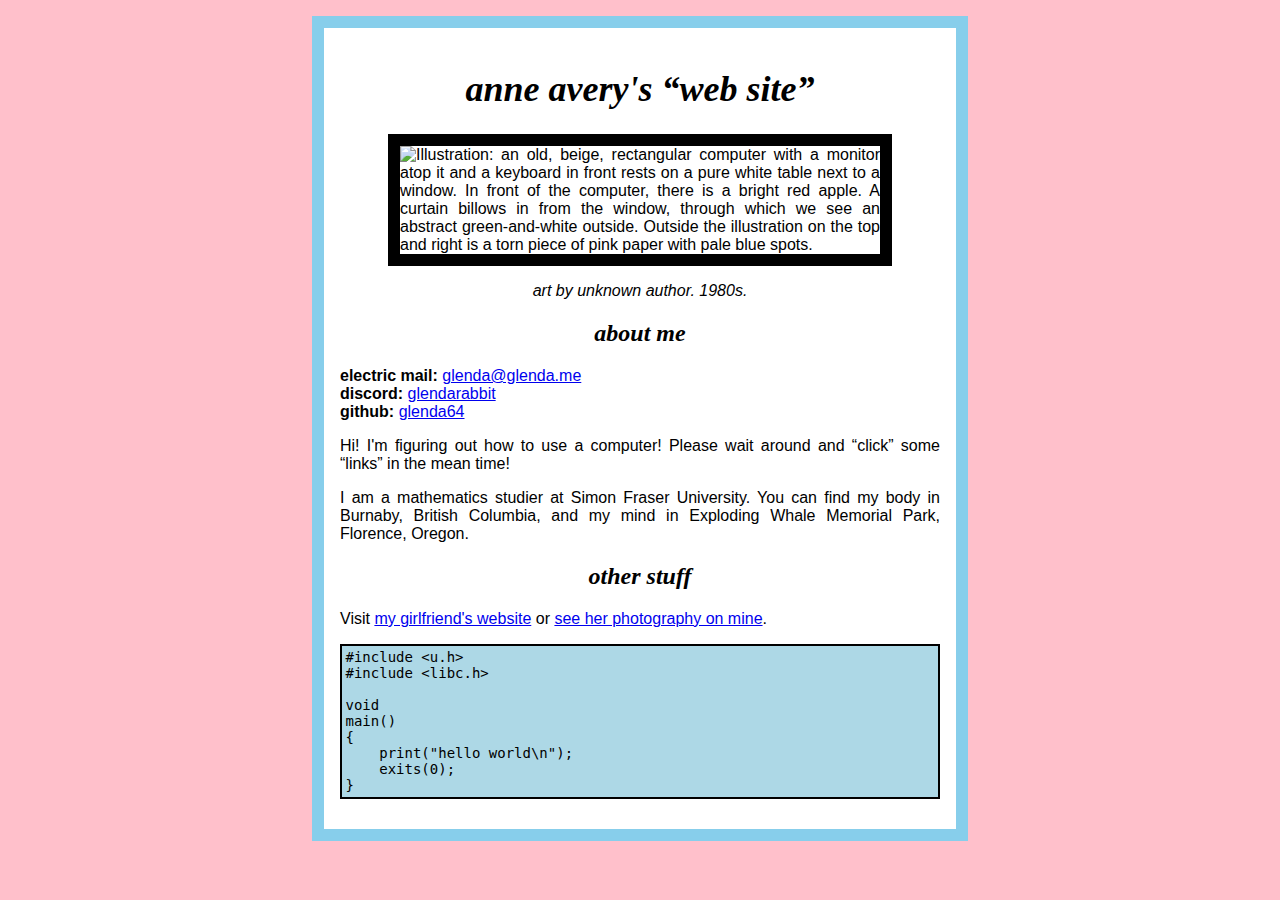
==== index.html @ 70396696 "another periodic update" ====
<!DOCTYPE html>
<html>
	<head>
		<title>rabbit zone</title>
		<link rel="stylesheet" href="style.css">
		<meta charset="utf-8">
		<meta name="viewport" content="width=device-width, initial-scale=1">
		<meta name="name" content="rabbit zone">
		<meta name="description" content="anne's home page">
	</head>
	<body>
		<h1>anne avery's “web site”</h1>
		<img width="80%" src="logging-on.png" alt="Illustration: an old, beige, rectangular computer with a monitor atop it and a keyboard in front rests on a pure white table next to a window. In front of the computer, there is a bright red apple. A curtain billows in from the window, through which we see an abstract green-and-white outside. Outside the illustration on the top and right is a torn piece of pink paper with pale blue spots.">
		<p style="text-align: center; font-style: italic">art by unknown author. 1980s.</p>
		<h2>about me</h2>
		<p>
			<strong>electric mail:</strong> <a href="mailto:glenda@glenda.me">glenda@glenda.me</a><br>
			<strong>discord:</strong> <a href="https://discord.com/users/1100145750630989966">glendarabbit</a><br>
			<strong>github:</strong> <a href="https://github.com/glenda64">glenda64</a><br>
		</p>
		<p>Hi! I'm figuring out how to use a computer! Please wait around and “click” some “links” in the mean time!</p>
		<p>I am a mathematics studier at Simon Fraser University. You can find my body in Burnaby, British Columbia, and my mind in Exploding Whale Memorial Park, Florence, Oregon.</p>
		<h2>other stuff</h2>
		<p>Visit <a href="https://nekodjin.org">my girlfriend's website</a> or <a href="https://glenda.me/photos.html">see her photography on mine</a>.</p>
<pre>
#include &lt;u.h&gt;
#include &lt;libc.h&gt;

void
main()
{
&#09;print("hello world\n");
&#09;exits(0);
}
</pre>
	</body>
</html>
---- style.css ----
html {
  background-color: pink;
}

body {
  font-family: "Trebuchet", sans-serif;
  border: 12px solid skyblue;
  margin: 1em auto;
  padding: 1em;
  max-width: 600px;
  text-align: justify;
  background-color: white;
}

h1 {
  font-size: 36px;
}

h1, h2, h3 {
  font-family: "Georgia", serif;  
  font-style: italic;
  text-align: center;
}

img {
  display: block;
  margin-inline: auto;
  border: 12px solid black;
}

code {
  padding: 0 0.1em;
}

code, pre {
  font-size: 14px;
  font-family: "Monoid", "Consolas", monospace;
  background-color: lightblue;
  tab-size: 4;
}

pre {
  padding: 0.25em;
  border: 2px solid black;
  overflow-x: scroll;
}
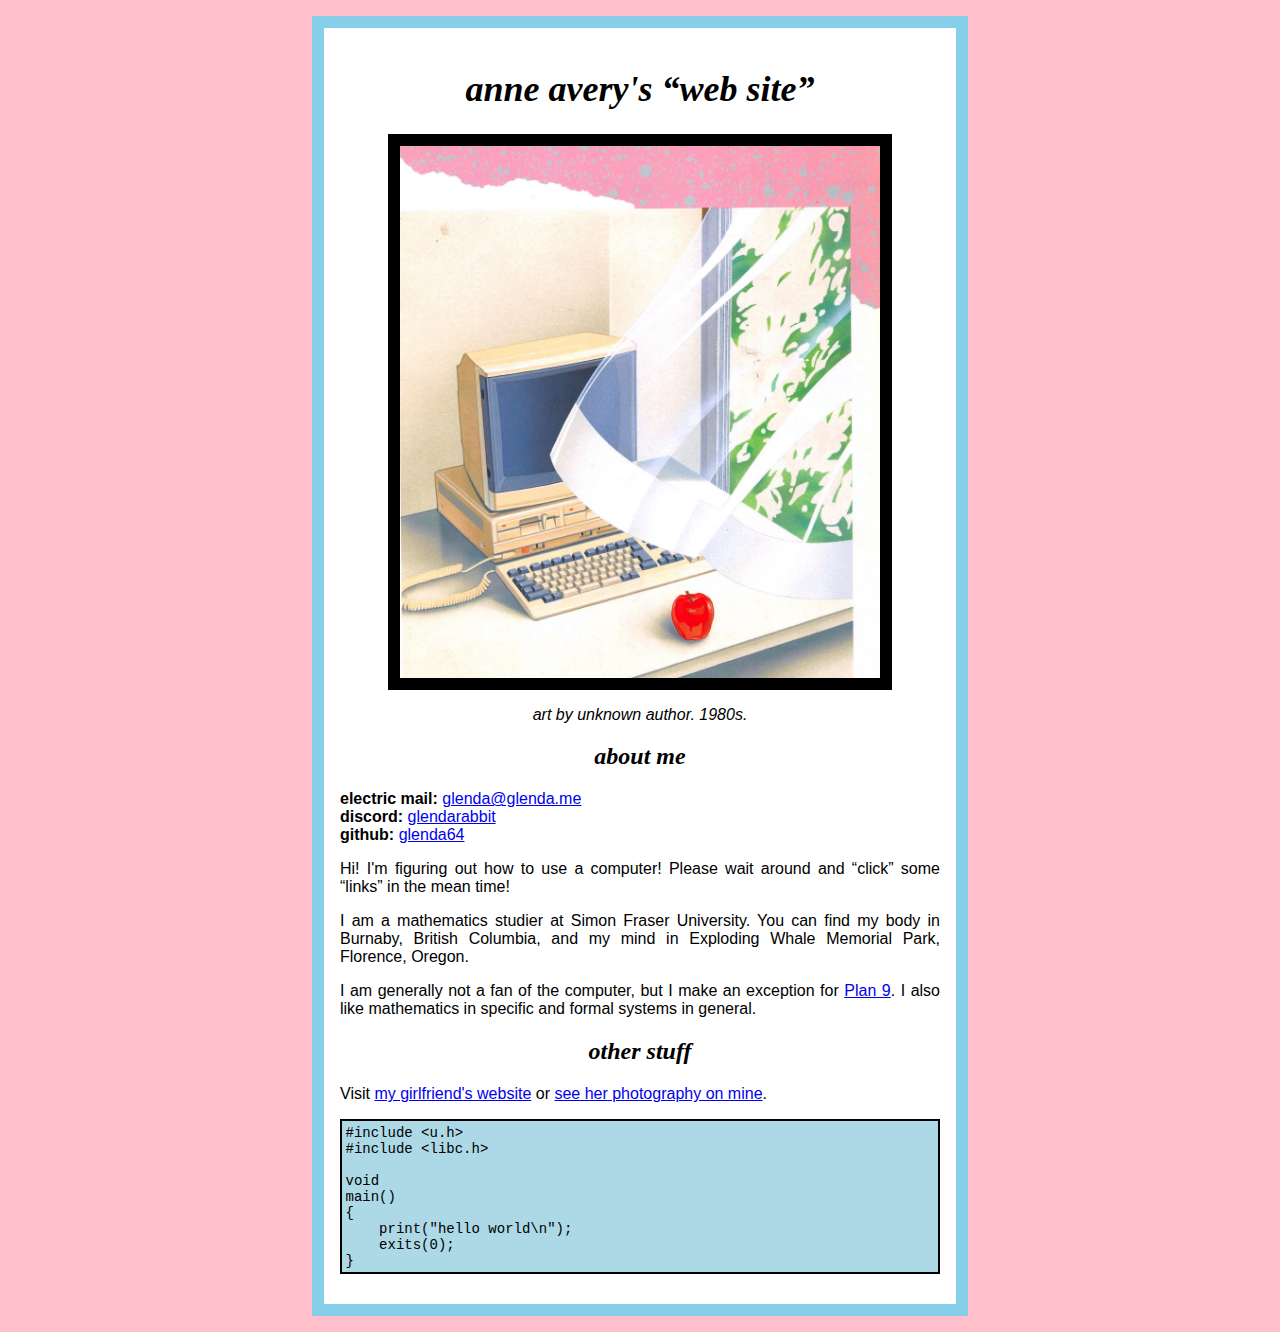
==== commit 3c65f1a5: "add some text, use jpg photo" ====
--- a/index.html
+++ b/index.html
@@ -10,7 +10,7 @@
 	</head>
 	<body>
 		<h1>anne avery's “web site”</h1>
-		<img width="80%" src="logging-on.png" alt="Illustration: an old, beige, rectangular computer with a monitor atop it and a keyboard in front rests on a pure white table next to a window. In front of the computer, there is a bright red apple. A curtain billows in from the window, through which we see an abstract green-and-white outside. Outside the illustration on the top and right is a torn piece of pink paper with pale blue spots.">
+		<img width="80%" src="logging-on.jpg" alt="Illustration: an old, beige, rectangular computer with a monitor atop it and a keyboard in front rests on a pure white table next to a window. In front of the computer, there is a bright red apple. A curtain billows in from the window, through which we see an abstract green-and-white outside. Outside the illustration on the top and right is a torn piece of pink paper with pale blue spots.">
 		<p style="text-align: center; font-style: italic">art by unknown author. 1980s.</p>
 		<h2>about me</h2>
 		<p>
@@ -20,6 +20,7 @@
 		</p>
 		<p>Hi! I'm figuring out how to use a computer! Please wait around and “click” some “links” in the mean time!</p>
 		<p>I am a mathematics studier at Simon Fraser University. You can find my body in Burnaby, British Columbia, and my mind in Exploding Whale Memorial Park, Florence, Oregon.</p>
+		<p>I am generally not a fan of the computer, but I make an exception for <a href="https://p9f.org">Plan 9</a>. I also like mathematics in specific and formal systems in general.</p>
 		<h2>other stuff</h2>
 		<p>Visit <a href="https://nekodjin.org">my girlfriend's website</a> or <a href="https://glenda.me/photos.html">see her photography on mine</a>.</p>
 <pre>
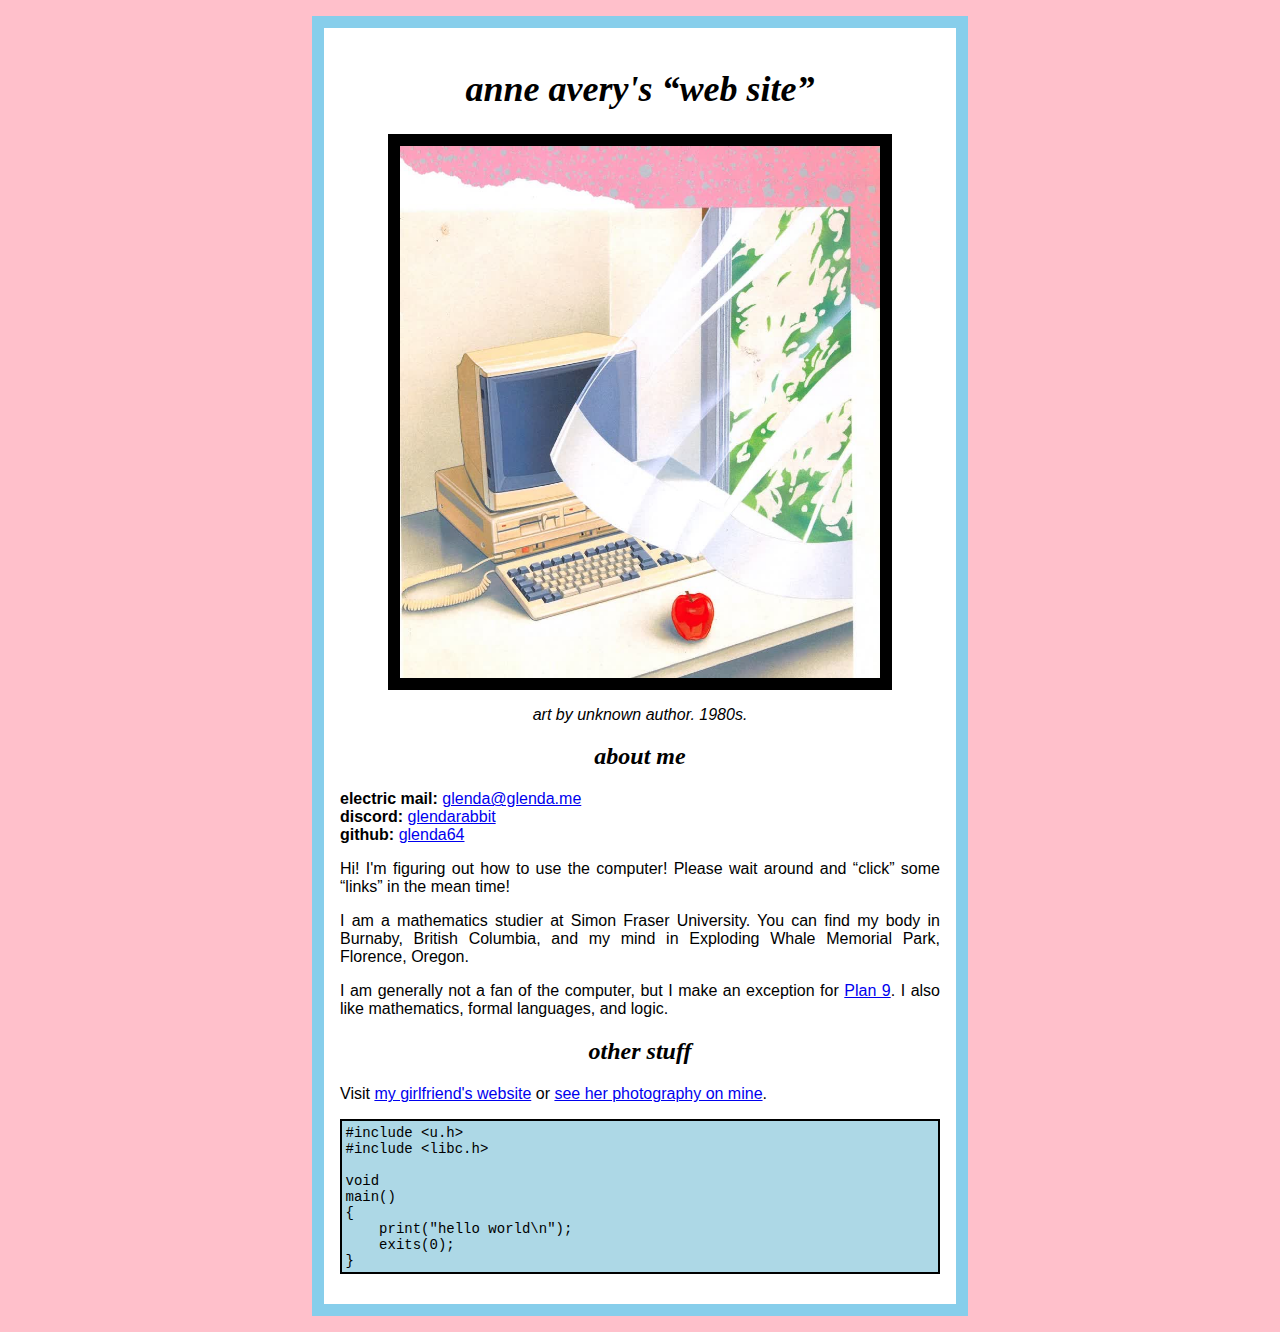
==== commit 025e9306: "wording changes" ====
--- a/index.html
+++ b/index.html
@@ -18,9 +18,9 @@
 			<strong>discord:</strong> <a href="https://discord.com/users/1100145750630989966">glendarabbit</a><br>
 			<strong>github:</strong> <a href="https://github.com/glenda64">glenda64</a><br>
 		</p>
-		<p>Hi! I'm figuring out how to use a computer! Please wait around and “click” some “links” in the mean time!</p>
+		<p>Hi! I'm figuring out how to use the computer! Please wait around and “click” some “links” in the mean time!</p>
 		<p>I am a mathematics studier at Simon Fraser University. You can find my body in Burnaby, British Columbia, and my mind in Exploding Whale Memorial Park, Florence, Oregon.</p>
-		<p>I am generally not a fan of the computer, but I make an exception for <a href="https://p9f.org">Plan 9</a>. I also like mathematics in specific and formal systems in general.</p>
+		<p>I am generally not a fan of the computer, but I make an exception for <a href="https://p9f.org">Plan 9</a>. I also like mathematics, formal languages, and logic.</p>
 		<h2>other stuff</h2>
 		<p>Visit <a href="https://nekodjin.org">my girlfriend's website</a> or <a href="https://glenda.me/photos.html">see her photography on mine</a>.</p>
 <pre>
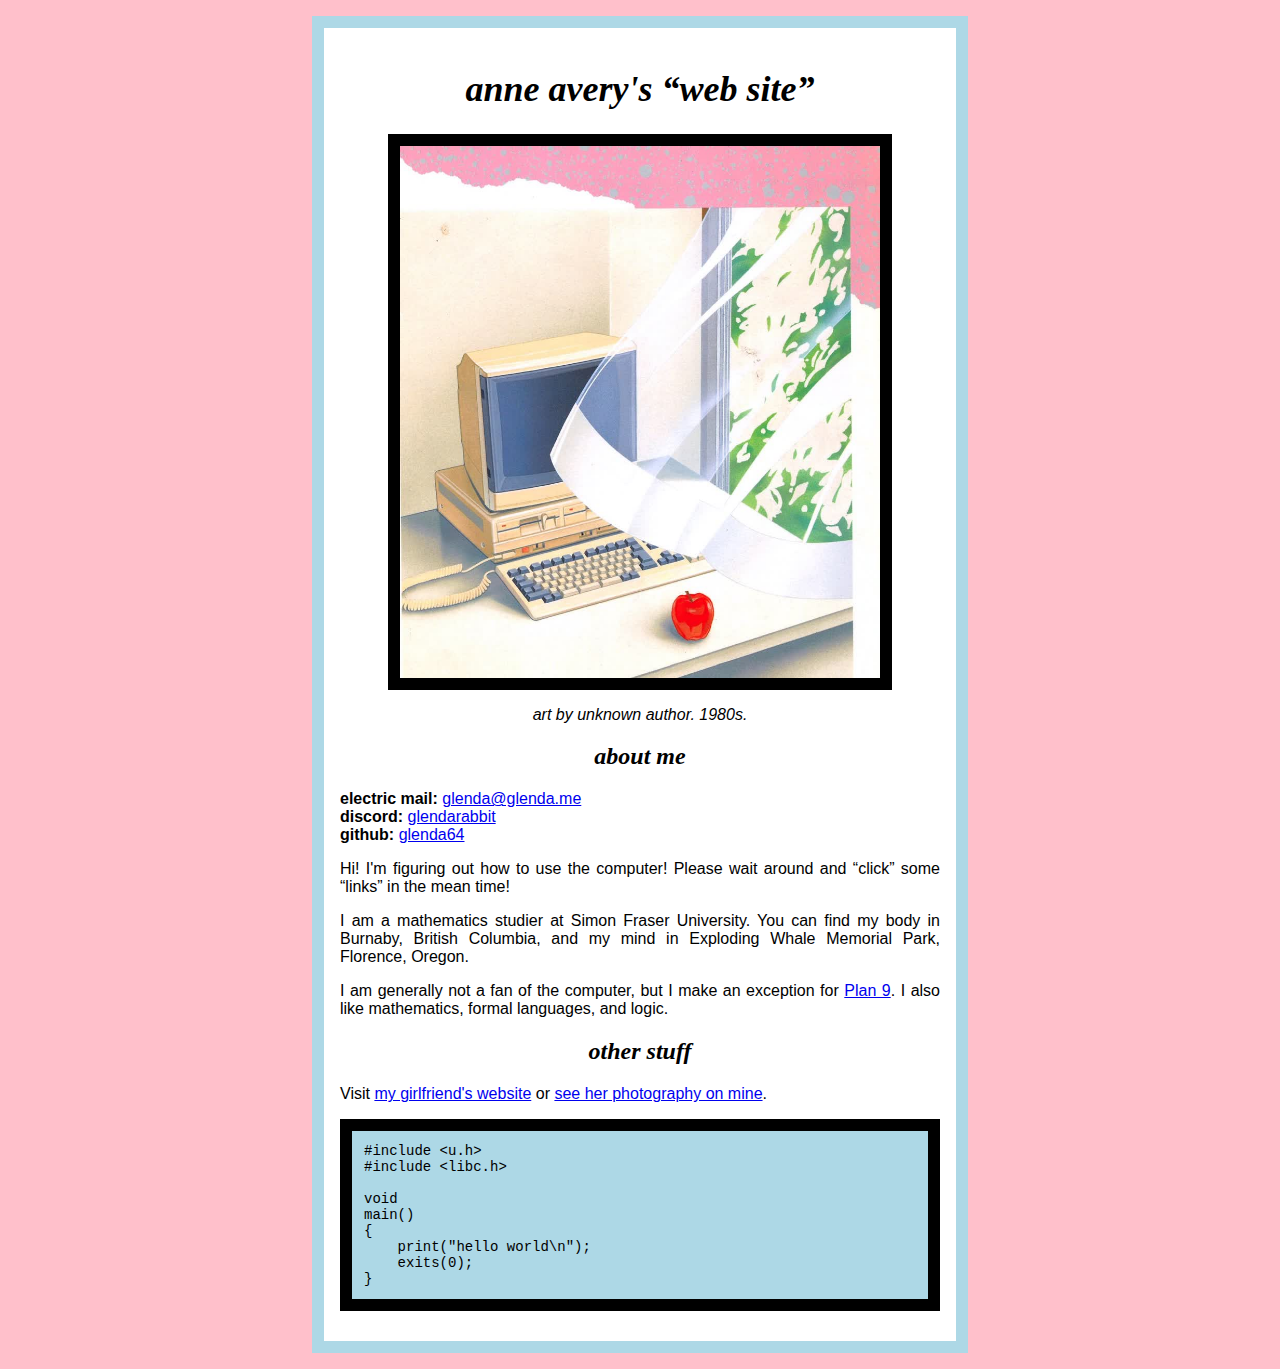
==== commit bd313360: "make image a link" ====
--- a/index.html
+++ b/index.html
@@ -10,7 +10,7 @@
 	</head>
 	<body>
 		<h1>anne avery's “web site”</h1>
-		<img width="80%" src="logging-on.jpg" alt="Illustration: an old, beige, rectangular computer with a monitor atop it and a keyboard in front rests on a pure white table next to a window. In front of the computer, there is a bright red apple. A curtain billows in from the window, through which we see an abstract green-and-white outside. Outside the illustration on the top and right is a torn piece of pink paper with pale blue spots.">
+		<a href="https://glenda.me/logging-on-full.jpg"><img width="80%" src="logging-on.jpg" alt="Illustration: an old, beige, rectangular computer with a monitor atop it and a keyboard in front rests on a pure white table next to a window. In front of the computer, there is a bright red apple. A curtain billows in from the window, through which we see an abstract green-and-white outside. Outside the illustration on the top and right is a torn piece of pink paper with pale blue spots."></a>
 		<p style="text-align: center; font-style: italic">art by unknown author. 1980s.</p>
 		<h2>about me</h2>
 		<p>
--- a/style.css
+++ b/style.css
@@ -4,7 +4,7 @@
 
 body {
   font-family: "Trebuchet", sans-serif;
-  border: 12px solid skyblue;
+  border: 12px solid lightblue;
   margin: 1em auto;
   padding: 1em;
   max-width: 600px;
@@ -35,12 +35,12 @@
 code, pre {
   font-size: 14px;
   font-family: "Monoid", "Consolas", monospace;
-  background-color: lightblue;
-  tab-size: 4;
 }
 
 pre {
-  padding: 0.25em;
-  border: 2px solid black;
+  padding: 12px;
+  border: 12px solid black;
+  background-color: lightblue;
+  tab-size: 4;
   overflow-x: scroll;
 }
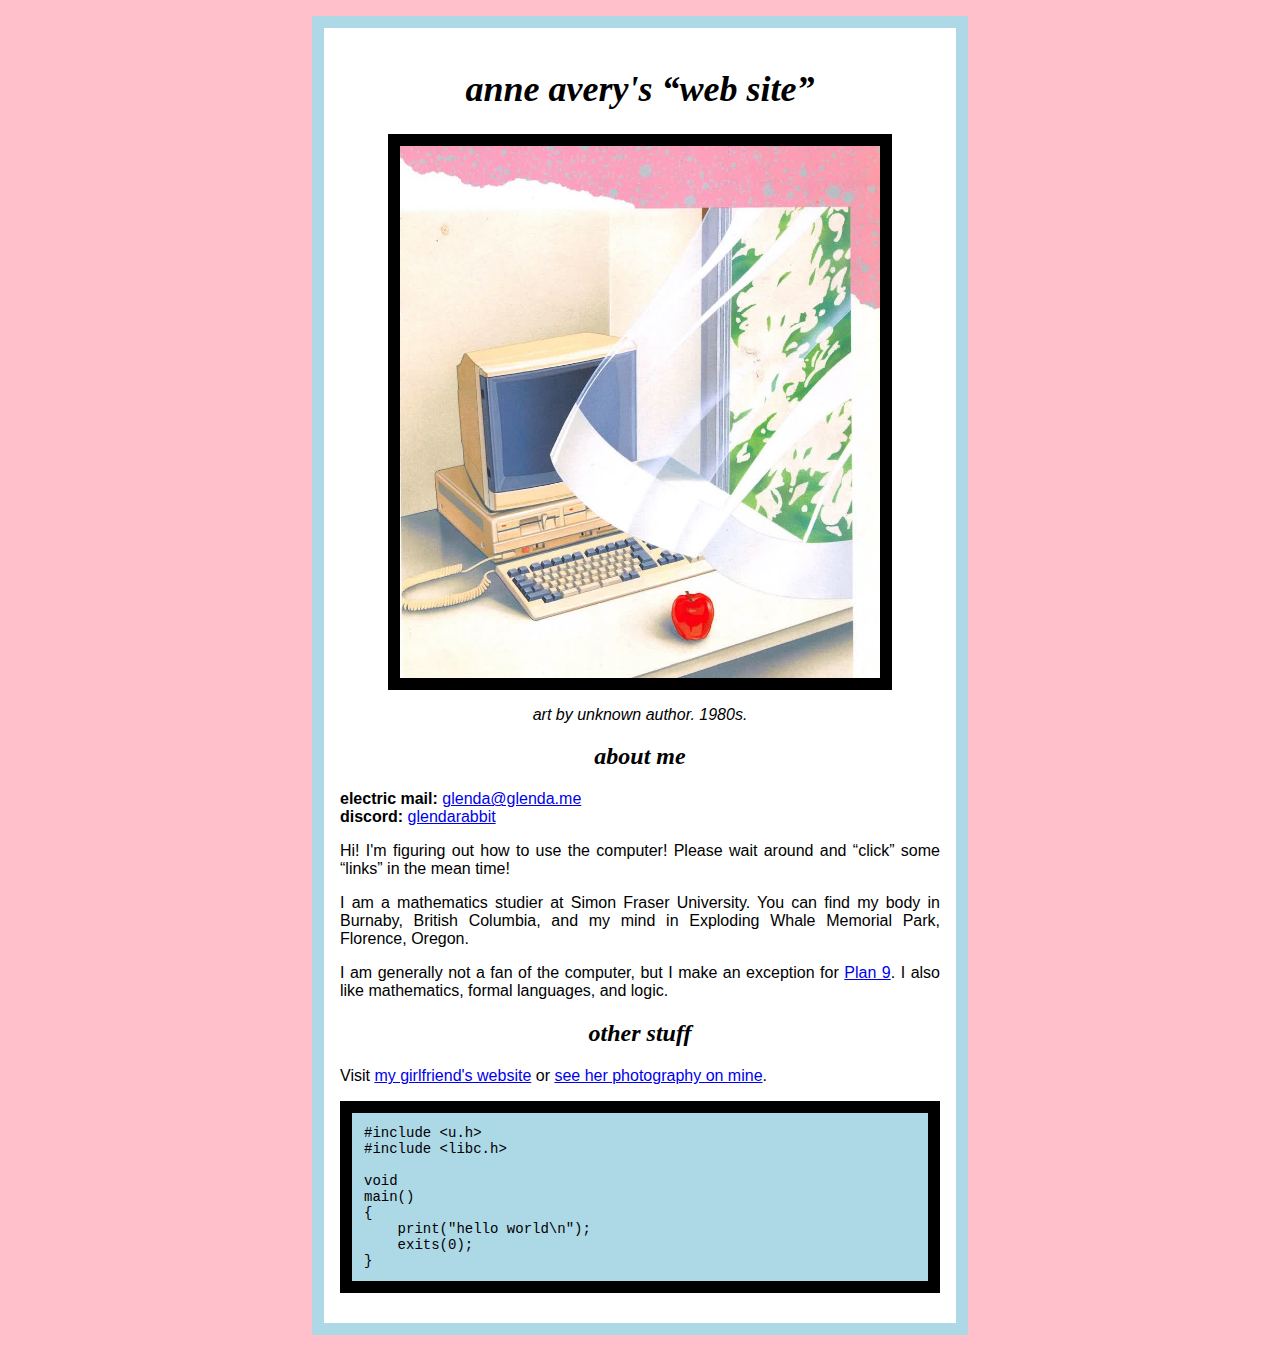
==== commit 5cd677e6: "no more github" ====
--- a/index.html
+++ b/index.html
@@ -16,7 +16,6 @@
 		<p>
 			<strong>electric mail:</strong> <a href="mailto:glenda@glenda.me">glenda@glenda.me</a><br>
 			<strong>discord:</strong> <a href="https://discord.com/users/1100145750630989966">glendarabbit</a><br>
-			<strong>github:</strong> <a href="https://github.com/glenda64">glenda64</a><br>
 		</p>
 		<p>Hi! I'm figuring out how to use the computer! Please wait around and “click” some “links” in the mean time!</p>
 		<p>I am a mathematics studier at Simon Fraser University. You can find my body in Burnaby, British Columbia, and my mind in Exploding Whale Memorial Park, Florence, Oregon.</p>
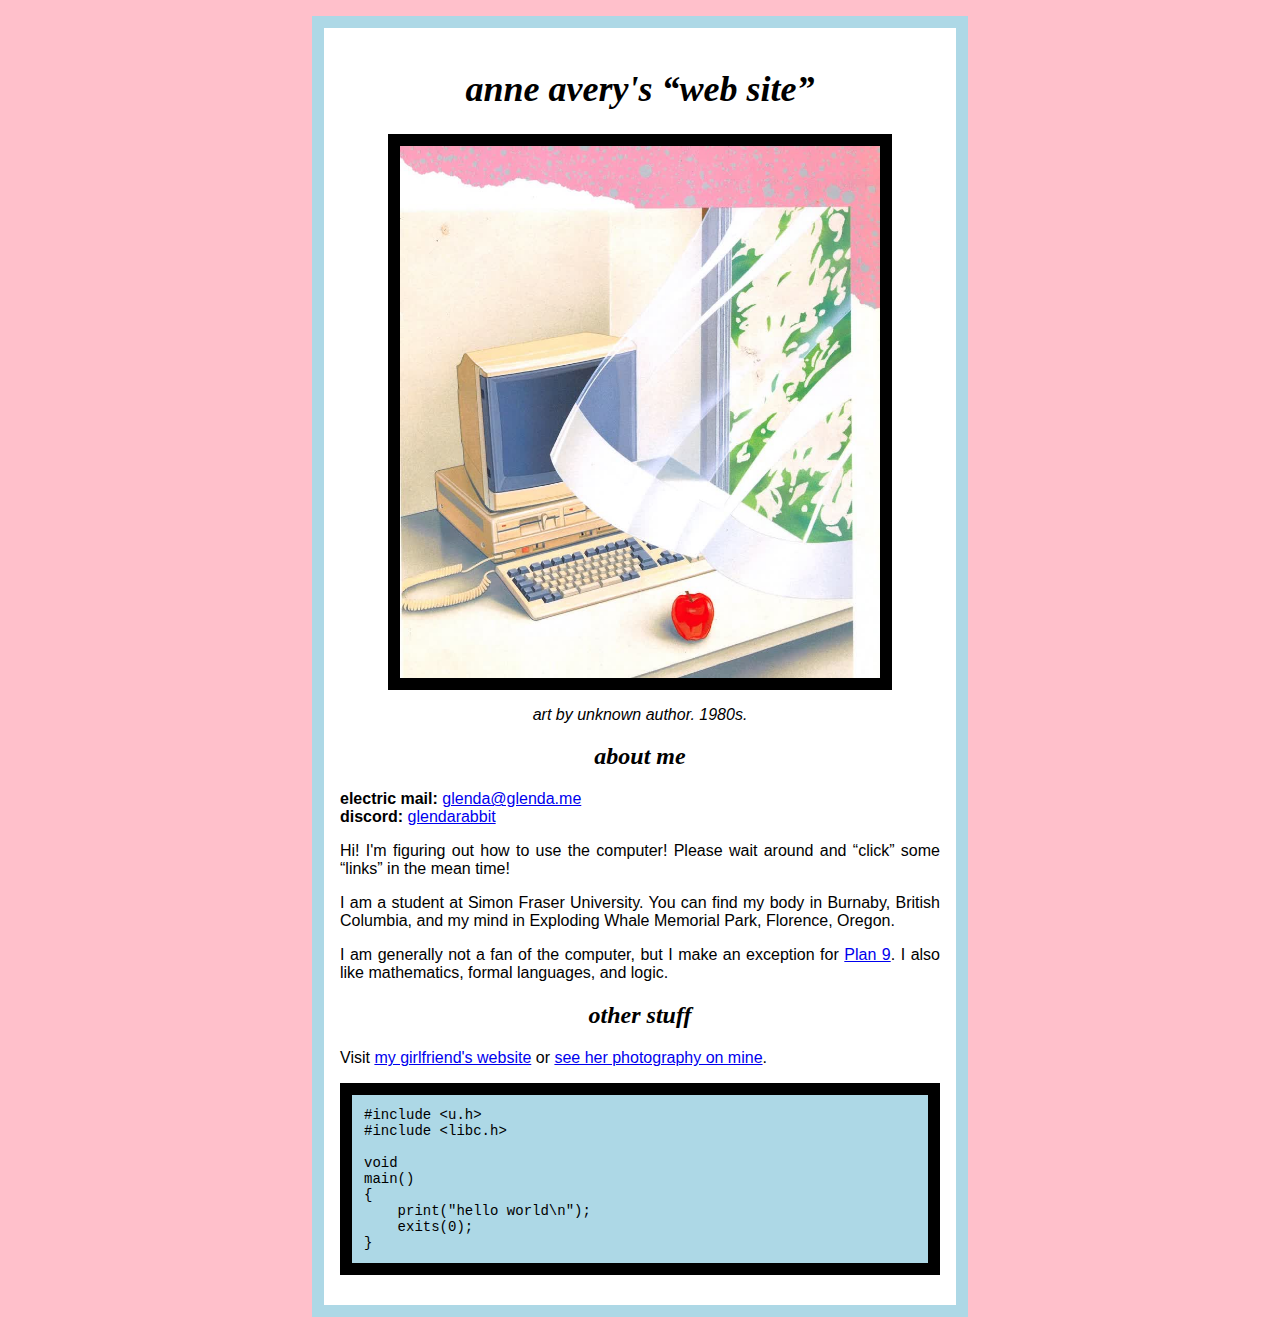
==== commit 8d5f98ee: "idk what my major should be help" ====
--- a/index.html
+++ b/index.html
@@ -18,7 +18,7 @@
 			<strong>discord:</strong> <a href="https://discord.com/users/1100145750630989966">glendarabbit</a><br>
 		</p>
 		<p>Hi! I'm figuring out how to use the computer! Please wait around and “click” some “links” in the mean time!</p>
-		<p>I am a mathematics studier at Simon Fraser University. You can find my body in Burnaby, British Columbia, and my mind in Exploding Whale Memorial Park, Florence, Oregon.</p>
+		<p>I am a student at Simon Fraser University. You can find my body in Burnaby, British Columbia, and my mind in Exploding Whale Memorial Park, Florence, Oregon.</p>
 		<p>I am generally not a fan of the computer, but I make an exception for <a href="https://p9f.org">Plan 9</a>. I also like mathematics, formal languages, and logic.</p>
 		<h2>other stuff</h2>
 		<p>Visit <a href="https://nekodjin.org">my girlfriend's website</a> or <a href="https://glenda.me/photos.html">see her photography on mine</a>.</p>
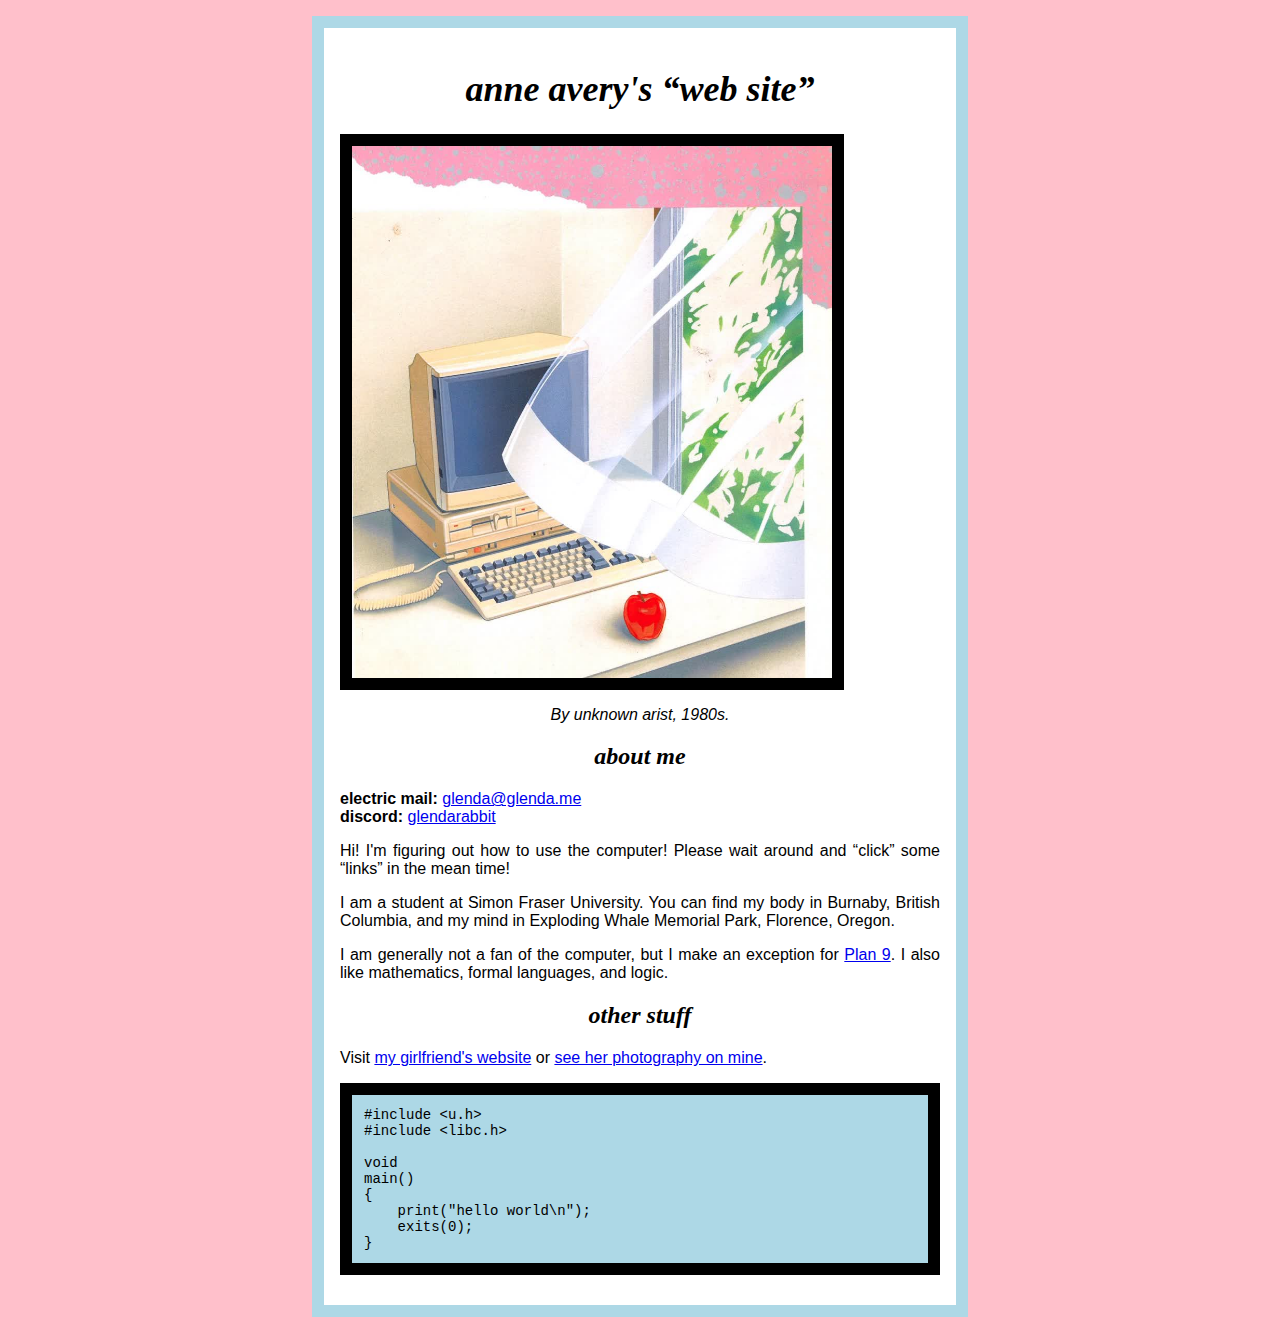
==== commit fcde6268: "better choice of words" ====
--- a/index.html
+++ b/index.html
@@ -11,7 +11,7 @@
 	<body>
 		<h1>anne avery's “web site”</h1>
 		<a href="https://glenda.me/logging-on-full.jpg"><img width="80%" src="logging-on.jpg" alt="Illustration: an old, beige, rectangular computer with a monitor atop it and a keyboard in front rests on a pure white table next to a window. In front of the computer, there is a bright red apple. A curtain billows in from the window, through which we see an abstract green-and-white outside. Outside the illustration on the top and right is a torn piece of pink paper with pale blue spots."></a>
-		<p style="text-align: center; font-style: italic">art by unknown author. 1980s.</p>
+		<p style="text-align: center; font-style: italic">By unknown arist, 1980s.</p>
 		<h2>about me</h2>
 		<p>
 			<strong>electric mail:</strong> <a href="mailto:glenda@glenda.me">glenda@glenda.me</a><br>
--- a/style.css
+++ b/style.css
@@ -24,7 +24,6 @@
 
 img {
   display: block;
-  margin-inline: auto;
   border: 12px solid black;
 }
 
@@ -44,3 +43,7 @@
   tab-size: 4;
   overflow-x: scroll;
 }
+
+::selection {
+  background-color: peachpuff;
+}
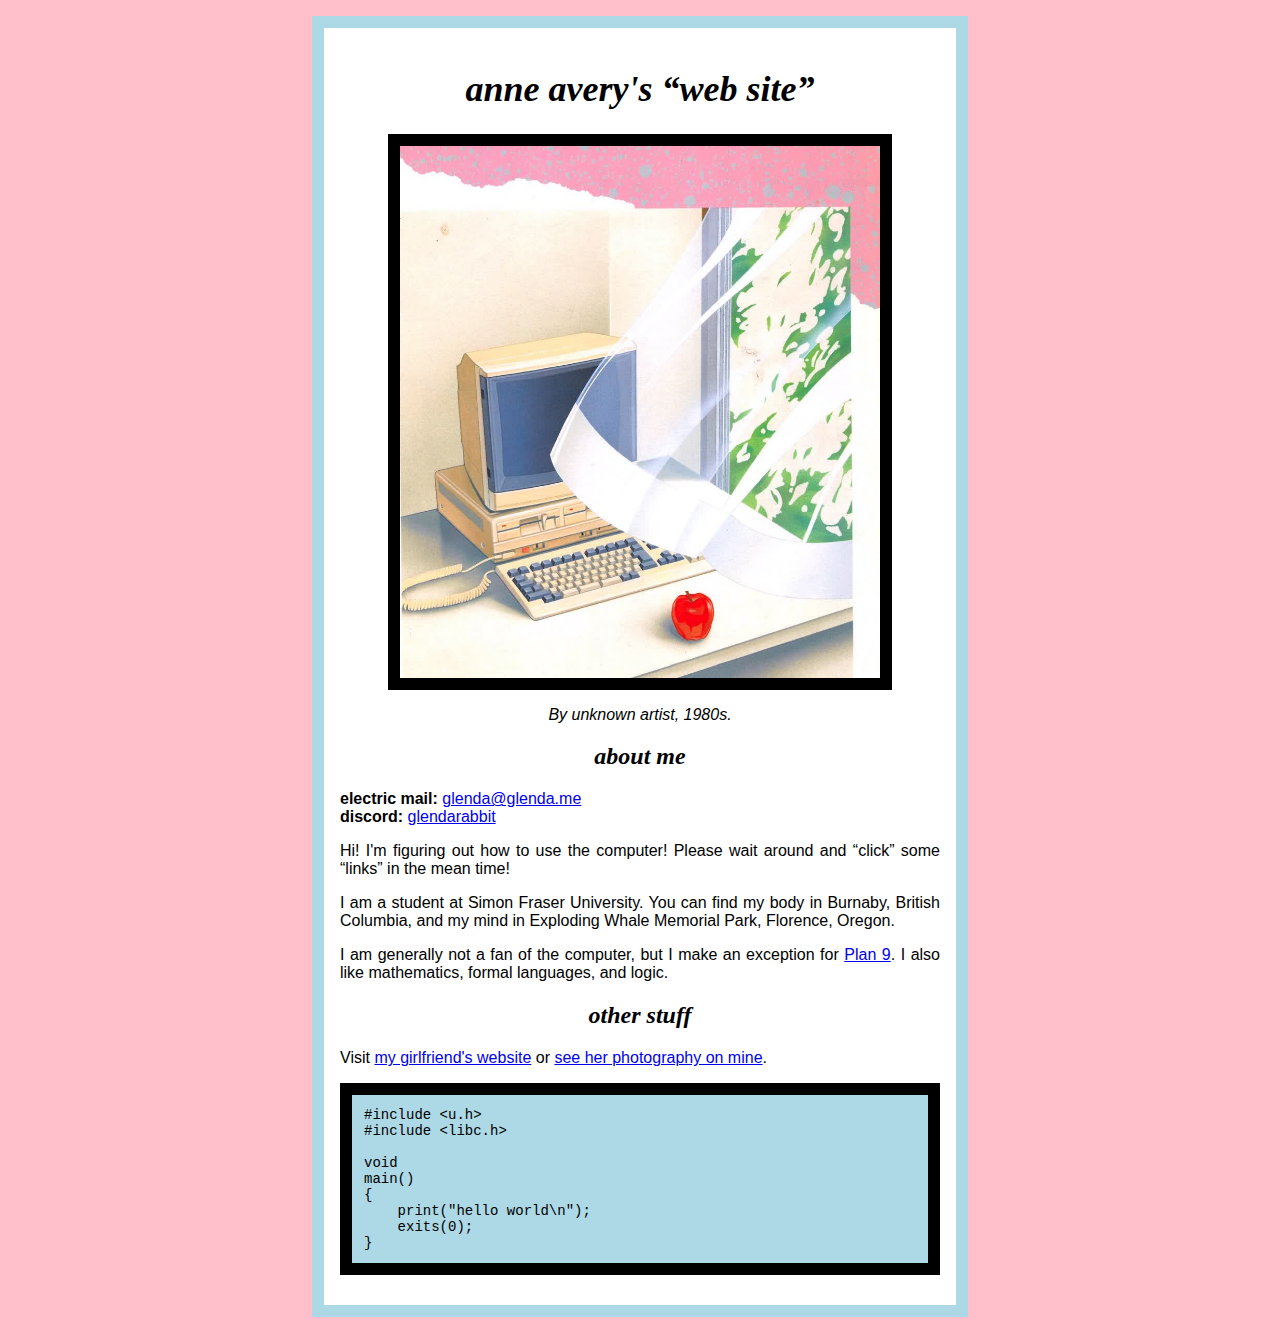
==== commit 44befe96: "artist* lol" ====
--- a/index.html
+++ b/index.html
@@ -11,7 +11,7 @@
 	<body>
 		<h1>anne avery's “web site”</h1>
 		<a href="https://glenda.me/logging-on-full.jpg"><img width="80%" src="logging-on.jpg" alt="Illustration: an old, beige, rectangular computer with a monitor atop it and a keyboard in front rests on a pure white table next to a window. In front of the computer, there is a bright red apple. A curtain billows in from the window, through which we see an abstract green-and-white outside. Outside the illustration on the top and right is a torn piece of pink paper with pale blue spots."></a>
-		<p style="text-align: center; font-style: italic">By unknown arist, 1980s.</p>
+		<p style="text-align: center; font-style: italic">By unknown artist, 1980s.</p>
 		<h2>about me</h2>
 		<p>
 			<strong>electric mail:</strong> <a href="mailto:glenda@glenda.me">glenda@glenda.me</a><br>
--- a/style.css
+++ b/style.css
@@ -24,6 +24,7 @@
 
 img {
   display: block;
+  margin: auto;
   border: 12px solid black;
 }
 
@@ -45,5 +46,6 @@
 }
 
 ::selection {
-  background-color: peachpuff;
+  background-color: black;
+  color: white;
 }
